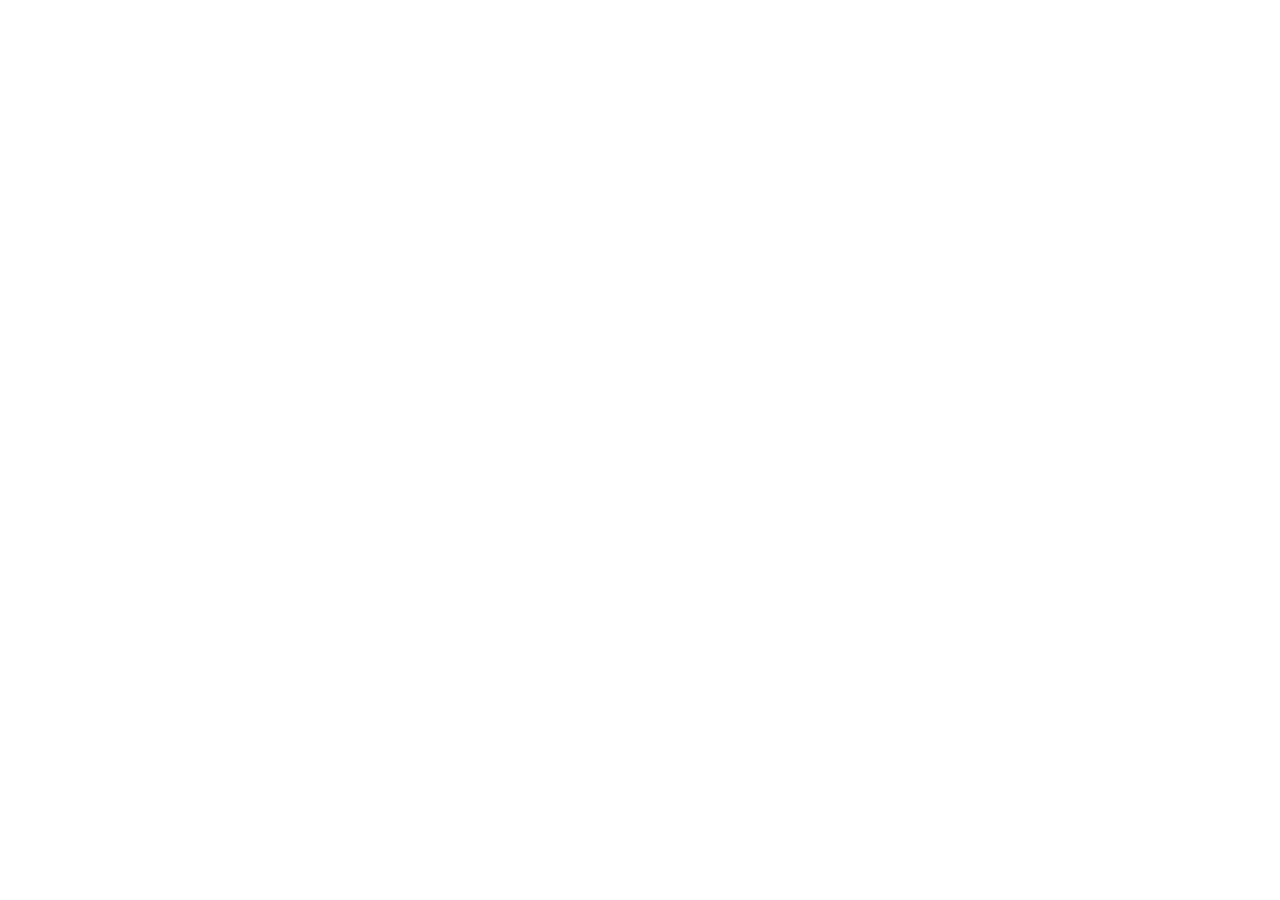
==== index.html @ f3d5aa5c "first commit" ====
<!doctype html>
<html lang="en">
  <head>
    <meta charset="UTF-8" />
    <meta name="viewport" content="width=device-width, initial-scale=1.0" />
    <title>Home</title>
  </head>
  <body></body>
</html>
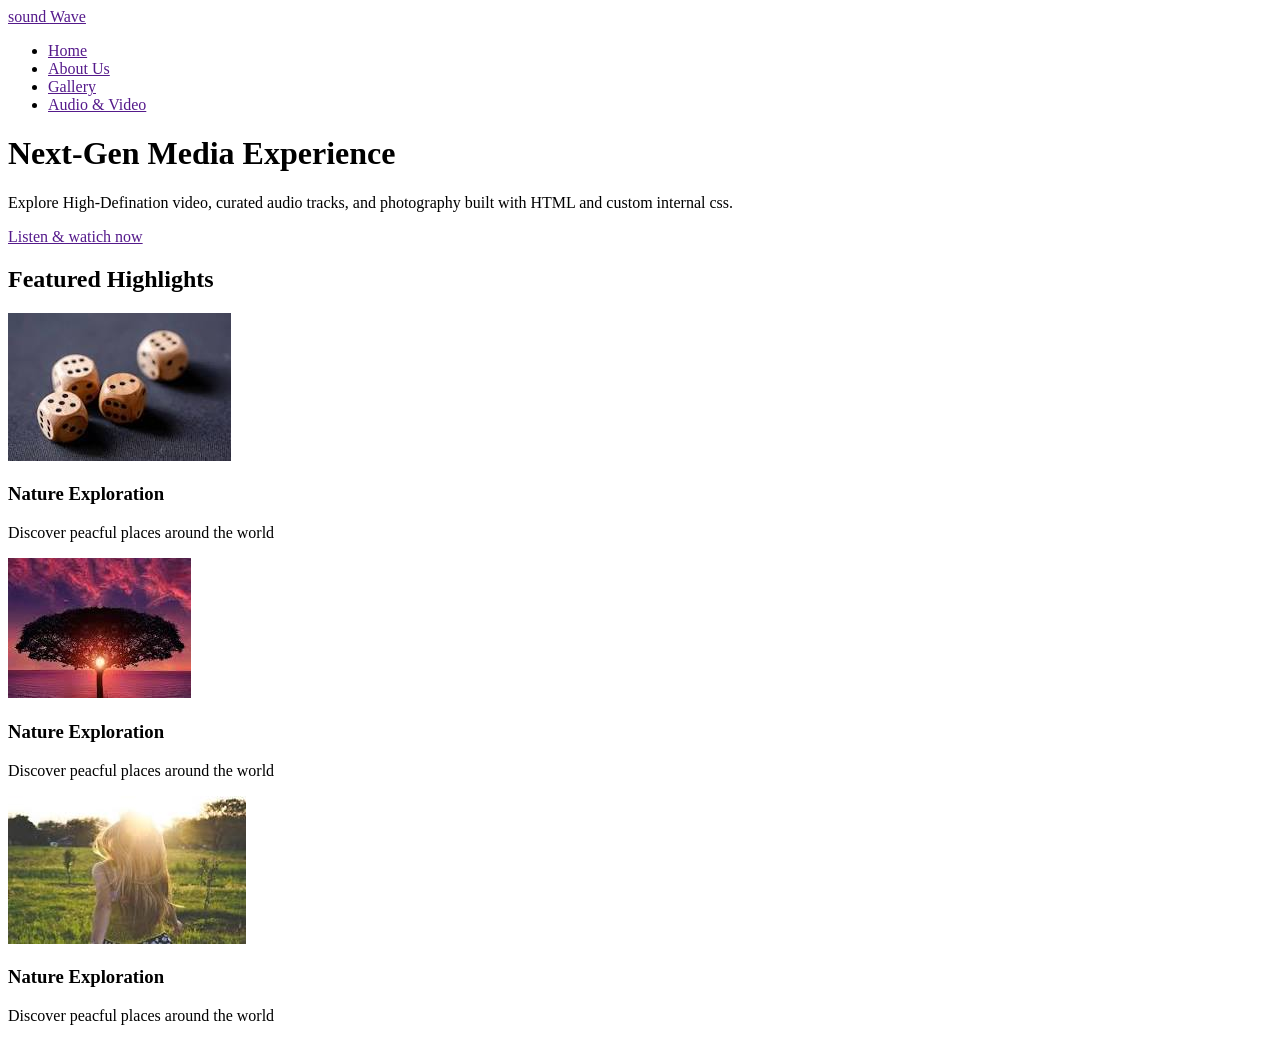
==== commit d1d9902e: "Add header and hero section" ====
--- a/index.html
+++ b/index.html
@@ -5,5 +5,72 @@
     <meta name="viewport" content="width=device-width, initial-scale=1.0" />
     <title>Home</title>
   </head>
-  <body></body>
+  <body>
+    <header>
+      <a href="" class="logo">sound <span> Wave</span> </a>
+      <nav>
+        <ul>
+          <li>
+            <a href="" class="active">Home</a>
+          </li>
+          <li>
+            <a href="">About Us </a>
+          </li>
+          <li>
+            <a href="">Gallery</a>
+          </li>
+          <li>
+            <a href="">Audio & Video</a>
+          </li>
+        </ul>
+      </nav>
+    </header>
+
+    <main>
+      <div class="hero">
+        <h1>Next-Gen Media Experience</h1>
+        <p>
+          Explore High-Defination video, curated audio tracks, and photography
+          built with HTML and custom internal css.
+        </p>
+        <a href="" class="cta-btn">Listen & watich now</a>
+      </div>
+
+      <div class="slider-section">
+        <h2>Featured Highlights</h2>
+
+        <div class="slide-1"></div>
+        <div class="slide-2"></div>
+        <div class="slide-3"></div>
+
+        <div class="slider-container">
+          <div class="slides">
+            <div class="slide">
+              <img src="/image/download (1).jpg" alt="dice" />
+              <div class="slide-caption">
+                <h3>Nature Exploration</h3>
+                <p>Discover peacful places around the world</p>
+              </div>
+            </div>
+
+            <div class="slide">
+              <img src="/image/download (4).jpg" alt="Tree" />
+              <div class="slide-caption">
+                <h3>Nature Exploration</h3>
+                <p>Discover peacful places around the world</p>
+              </div>
+            </div>
+
+            <div class="slide">
+              <img src="/image/download.jpg" alt="Morning sunset" />
+              <div class="slide-caption">
+                <h3>Nature Exploration</h3>
+                <p>Discover peacful places around the world</p>
+              </div>
+            </div>
+          </div>
+        </div>
+      </div>
+    </main>
+  </body>
 </html>
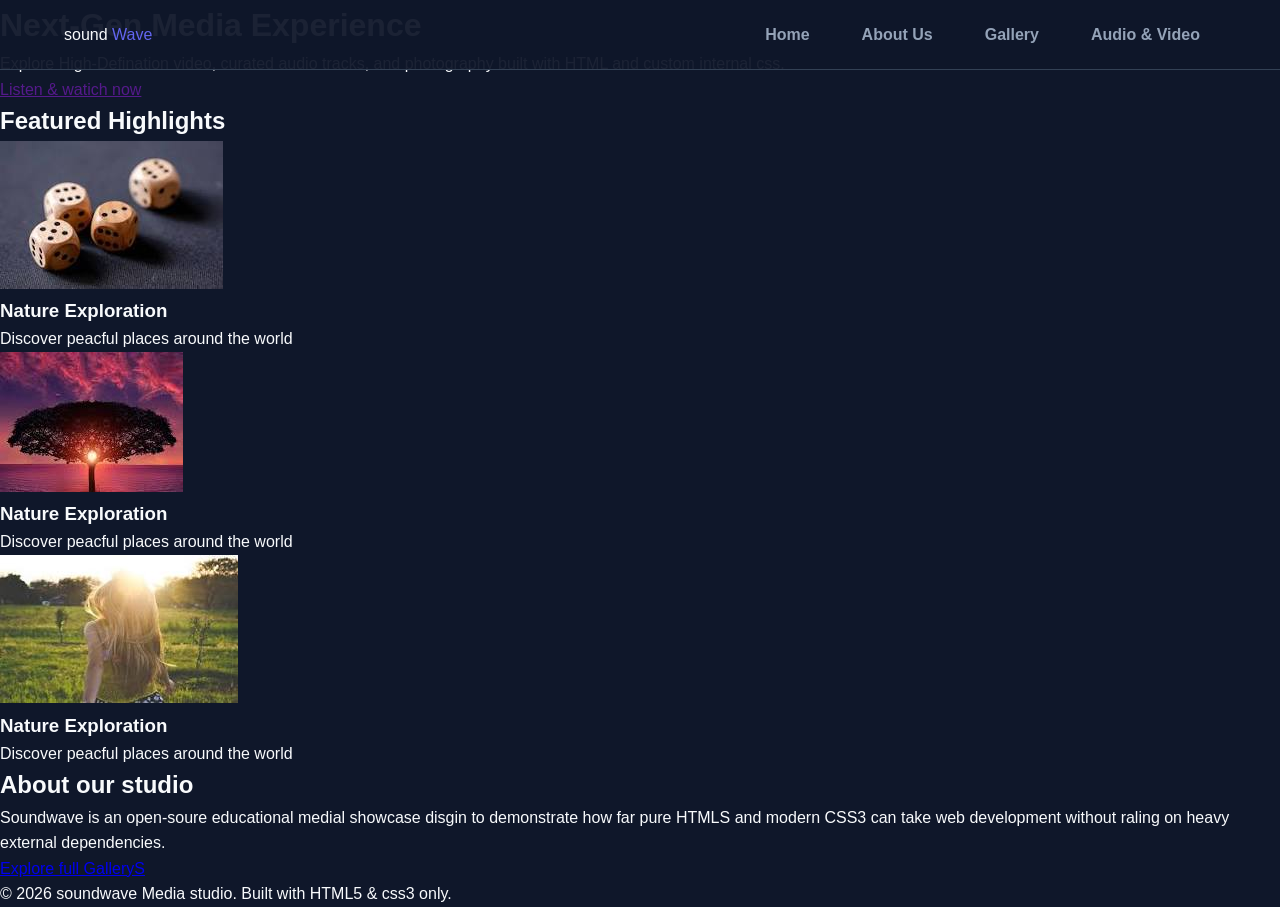
==== commit e4d14716: "add internal css" ====
--- a/index.html
+++ b/index.html
@@ -4,6 +4,86 @@
     <meta charset="UTF-8" />
     <meta name="viewport" content="width=device-width, initial-scale=1.0" />
     <title>Home</title>
+
+    <style>
+     * {
+       box-sizing: border-box;
+       margin: 0;
+       padding: 0;
+     } 
+
+     :root {
+
+      --primary: #6366f1;
+      --primary-hover: #4f46e5;
+      --bg-dark: #0f172a;
+      --bg-card: #1e293b;
+      --text-light: #f8fafc;
+      --text-muted: #94a3b8;
+      --border: #334155;
+      --header-height: 70px;
+     }
+
+     html {
+      scroll-behavior: smooth;
+
+     }
+
+     body{
+
+      font-family: 'Segoe UI', Tahoma, Geneva, Verdana, sans-serif;
+      background-color: var(--bg-dark);
+      color: var(--text-light);
+      line-height: 1.6;
+
+     }
+
+     header{
+      position: fixed;
+      top: 0;
+      left:0;
+      width: 100%;
+      height: var(--header-height);
+      background-color: rgba(15, 23, 42, 0.95);
+      backdrop-filter: blur (8px);
+      border-bottom: 1px solid var(--border);
+      display: flex;
+      justify-content: space-between;
+      align-items: center;
+      padding: 0 5%;
+      z-index: 1000;
+      
+     }
+
+    .logo{
+      front: size 1.5rem;
+      front: weight 700;
+      color:var(--text-light);
+      text-decoration: none;
+
+    }
+     
+    .logo span {
+      color: var(--primary);
+    }
+    nav ul{
+      display: flex;
+      list-style: none;
+      gap: 20px;
+
+
+    }
+
+    nav a  {
+      color: var(--text-muted);
+      text-decoration: none;
+      font-weight: 600;
+      padding: 8px 16px;
+      border-radius: 6px;
+    }
+
+    </style>
+
   </head>
   <body>
     <header>
@@ -70,7 +150,28 @@
             </div>
           </div>
         </div>
+
+        <div class="slider-nav">
+          <a href="#slide-1"title="Go to slide 1"></a>
+          <a href="#slide-2"title="Go to slide 2"></a>
+          <a href="#slide-3"title="Go to slide 3"></a>
+        </div>
       </div>
+
+      <div>
+
+      </div id="about us" class="about section">
+      <h2>About our studio</h2>
+      <p>
+        Soundwave is an open-soure educational medial showcase disgin to demonstrate how far pure HTMLS and modern CSS3 can take web development without raling on heavy external dependencies.
+      </p>
+      <a href="#" cass="cta-btn">Explore full GalleryS</a>
     </main>
+    
+    <footer>
+      <p>
+        &copy; 2026 soundwave Media studio. Built with HTML5 &amp; css3 only.
+      </p>
+    </footer>
   </body>
 </html>
